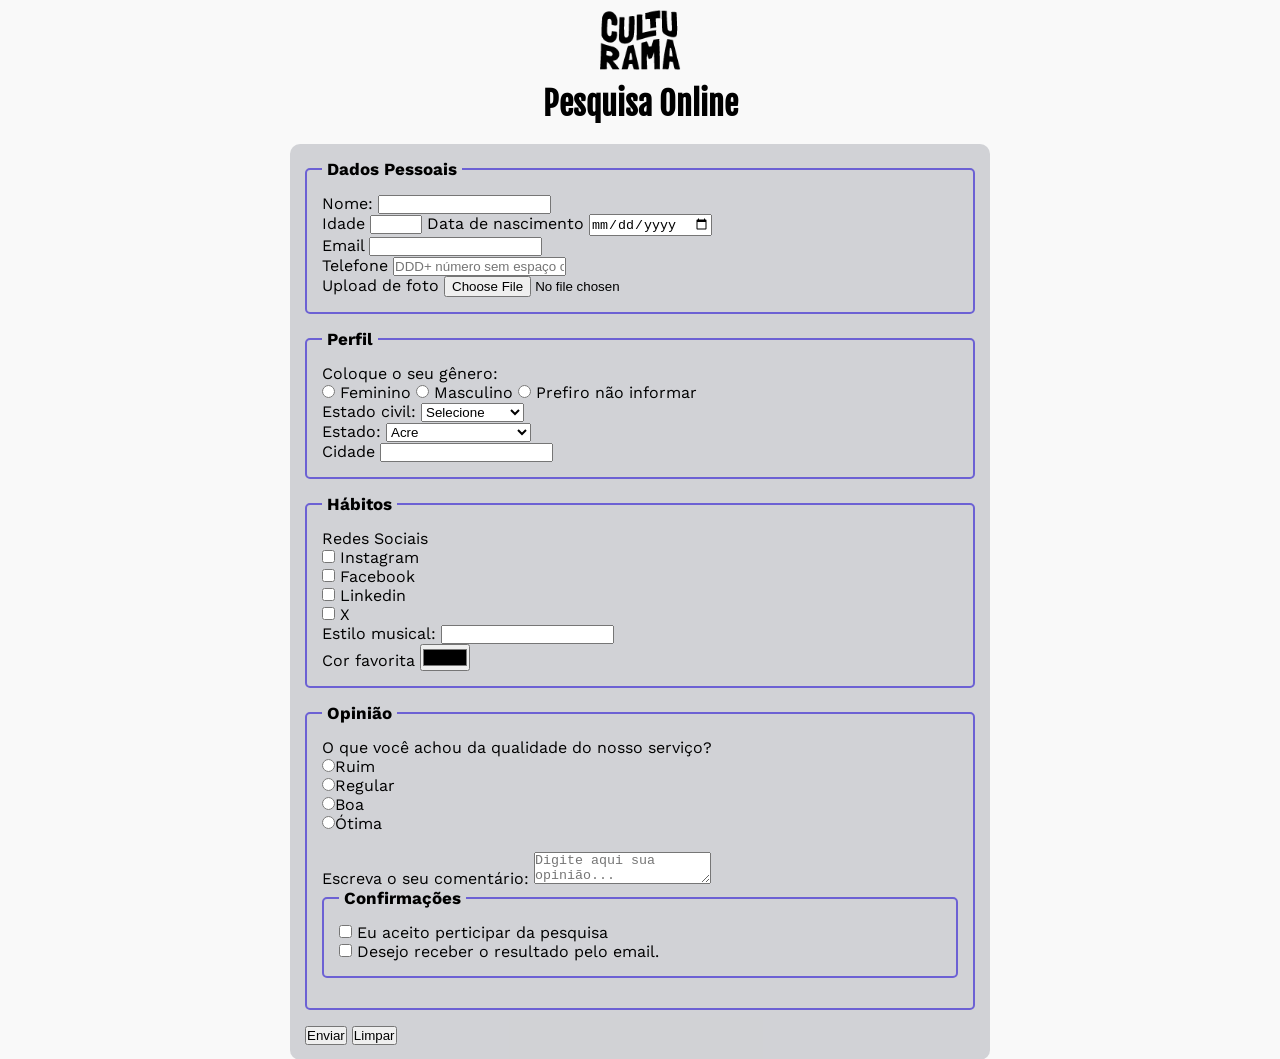
==== index.html @ 2912930f "Merge pull request #7 from IDuartee8/feat/adiciona-estilo Adiciona estilos no css" ====
<!DOCTYPE html>
<html lang="pt-br">
<head>
    <meta charset="UTF-8">
    <meta name="viewport" content="width=device-width, initial-scale=1.0">
    <link rel="icon" href="culturama-favico.png">
    <link rel="preconnect" href="https://fonts.googleapis.com">
    <link rel="preconnect" href="https://fonts.gstatic.com" crossorigin>
    <link href="https://fonts.googleapis.com/css2?family=Fjalla+One&family=Work+Sans&display=swap" rel="stylesheet">
    <link rel="stylesheet" href="style.css">

    <title>Pesquisa Culturama</title>
</head>
<body>
    <main>
    <header>
        <img src="img/logo-culturama.png" alt="logo culturama">

        <h1>Pesquisa Online</h1>
    </header>
    <section>
        <form action="" method="get">   
          <fieldset>
   
            <legend>Dados Pessoais</legend>
            
                <label for="name">Nome:
                </label>
                    <input id="name" type="text" name="userName" required>
                    <br>
                <label for="age">Idade
                </label>
                    <input id="age" type="number" name="userAge" min="12" max="100" required>
                
                <label for="birthDate">Data de nascimento
                </label>
                    <input id="birthDate" type="date" name="userBirthDate">
                    <br>

                <label for="email">Email</label> 
                    <input id="email" type="email" name="userEmail" required>
                    <br>

                <label for="phoneNumber">Telefone</label>
                    <input id="phoneNumber" type="tel" name="userPhoneNumber" pattern="[0-9]{11}" placeholder="DDD+ número sem espaço ou hífen">
                    <br>

                <label for="image">Upload de foto</label>
                    <input id="image" type="file" accept="iamge/*" name="userImage">
                    <br>
        </fieldset>
            <fieldset>
                <legend>Perfil</legend>
                    <p>Coloque o seu gênero:</p>

                   <input id="fem" type="radio" name="userGender" value="Feminino">
                   <label for="fem">Feminino
                   </label>

                   <input id="masc" type="radio" name="userGender" value="Masculino">
                   <label for="masc">Masculino
                   </label>

                   <input id="notInformed" type="radio" name="userGender" value="notInformed">
                   <label for="notInformed">Prefiro não informar
                   </label> 
                    <br>

                   <label for="maritalStatus">Estado civil:
                   </label>
                    <select id="maritalStatus" name="userMaritalStatus">

                        <option value="notInformed">Selecione</option>
                        <option value="Casado">Casado </option>
                        <option value="Solteiro">Solteiro</option>
                        <option value="Divorciado">Divorciado</option>
                        <option value="UniaoEstavel">União estável </option>
            </select>
                    <br>
                        <label for="state">Estado:</label>
                <select id="state" name="userState" required>
                        <option value="acre">Acre
                    </option>
                        <option value="alagoas">Alagoas
                    </option>
                        <option value="amapa">Amapá
                    </option>
                        <option value="amazonas">Amazonas
                    </option>
                        <option value="bahia">Bahia
                    </option>
                        <option value="ceara">Ceará
                    </option>
                        <option value="distritoFederal">Distrito Federal
                    </option>
                        <option value="espiritoSanto">Espírito Santo
                    </option>
                        <option value="goias">Goiás
                    </option>
                        <option value="maranhao">Maranhão
                    </option>
                        <option value="matoGrosso">Mato Grosso
                    </option>
                        <option value="matoGrossoDoSul">Mato Grosso do Sul
                    </option>
                        <option value="minasGerais">Minas Gerais
                    </option>
                        <option value="para">Pará
                    </option>
                        <option value="paraiba">Paraíba
                    </option>
                        <option value="parana">Paraná
                    </option>
                        <option value="pernambuco">Pernambuco
                    </option>
                        <option value="piaui">Piauí
                    </option>
                        <option value="rioDeJaneiro">Rio de Janeiro
                    </option>
                        <option value="rioGrandeDoNorte">Rio Grande do Norte
                    </option>
                        <option value="rioGrandeDoSul">Rio Grande do Sul
                    </option>
                        <option value="rondonia">Rondônia
                    </option>
                        <option value="roraima">Roraima
                    </option>
                        <option value="santaCatarina">Santa Catarina
                    </option>
                        <option value="saoPaulo">São Paulo
                    </option>
                        <option value="sergipe">Sergipe
                    </option>
                        <option value="tocantins">Tocantins
                    </option>
                </select>
                    <br>
                        <label for="city">Cidade 
                    </label>
                        <input id="city" type="text" name="userCity">
            </fieldset> 
                <fieldset>
                    <legend>Hábitos</legend>
                        <p>Redes Sociais</p>
                        <input id="instagram" type="checkbox" name="social" value="instagram">
                        <Label for="instagram">Instagram</Label>
                        <br>
                        <input id="facebook" type="checkbox" name="social" value="facebook">
                        <Label for="facebook">Facebook</Label>
                        <br>
                        <input id="linkedin" type="checkbox" name="social" value="linkedin">
                        <Label for="linkedin">Linkedin</Label>
                        <br>
                        <input id="X" type="checkbox" name="social" value="x">
                        <Label for="X">X</Label>
                        <br>
                    <label for="musicStyle">Estilo musical:</label>
                    <input list="styleTypes" id="musicStyle" type=" text" name="userMusicStyle">
                    
                    <datalist id="styleTypes">
                        <option value="Rock"></option>
                        <option value="Pop"></option>
                        <option value="Samba"></option>
                        <option value="Sertanejo"></option>
                        <option value="Reggae"></option>
                        <option value="Gospel"></option>
                    </datalist>
                    <br>
                    
                    <label for="favoriteColor">Cor favorita</label>
                    <input type="color" name="userFavoriteColor" id="favoriteColor">

                </fieldset>
                <fieldset>
                        <legend>Opinião</legend>
                            <p>O que você achou da qualidade do nosso serviço?</p>

                            <input id="bad" type="radio" name="userAvaliation" value="ruim"><label for="bad">Ruim
                                <br>
                            <input id="regular" type="radio" name="userAvaliation" value="regular"><label for="regular">Regular
                                <br>
                            <input id="good" type="radio" name="userAvaliation" value="Ruim"><label for="bad">Boa
                                <br>
                            <input id="great" type="radio" name="userAvaliation" value="great"><label for="great">Ótima</label>
                                <br>
                                <br>
                            <label for="comment">Escreva o seu comentário:</label>
                            <textarea id="comment" name="userComment" placeholder="Digite aqui sua opinião..."></textarea>
                            <br>
                        <fieldset>
                                <legend>Confirmações</legend>

                                    <input type="checkbox" name="userLgpd" id="userLgpdTerm" value="accepted" required>
                                    <label for="userLgpdTerm">Eu aceito perticipar da pesquisa</label>
                                    <br>
                                    <input type="checkbox" name="userGetResult" id="GetResult" value="accepted" required>
                                    <label for="userGetResult">Desejo receber o resultado pelo email.</label>
                                    <br>
                            </fieldset>
                    </fieldset>
                <button type="submit">Enviar</button>
                <button type="reset">Limpar</button>
        </form>
    </section>
    </main>
</body>
</html>
---- style.css ----
*{
    margin: 0;
    padding: 0;
    box-sizing: border-box;
}

body{
    background-color: #f9f9f9;
    font-family:"Work Sans", sans-serif;
}

main{
    width: 100%;
    max-width: 700px;
    margin: 0 auto;
}

header{
    text-align: center;
    margin-bottom: 20px;
}

h1{
    font-family:"Fjalla One", sans-serif;
}

form{
    background-color: rgba(112, 115, 128, 0.295);
    padding: 15px;
    border-radius: 10px;
}

fieldset{
    padding: 15px;
    border: 2px solid rgba(50, 32, 211, 0.63);
    border-radius: 5px;
    margin-bottom: 15px;
}

legend{
    font-weight: bold;
    font-size: 17px;
    padding: 0 5px;
}

img{
    width: 100px;
}
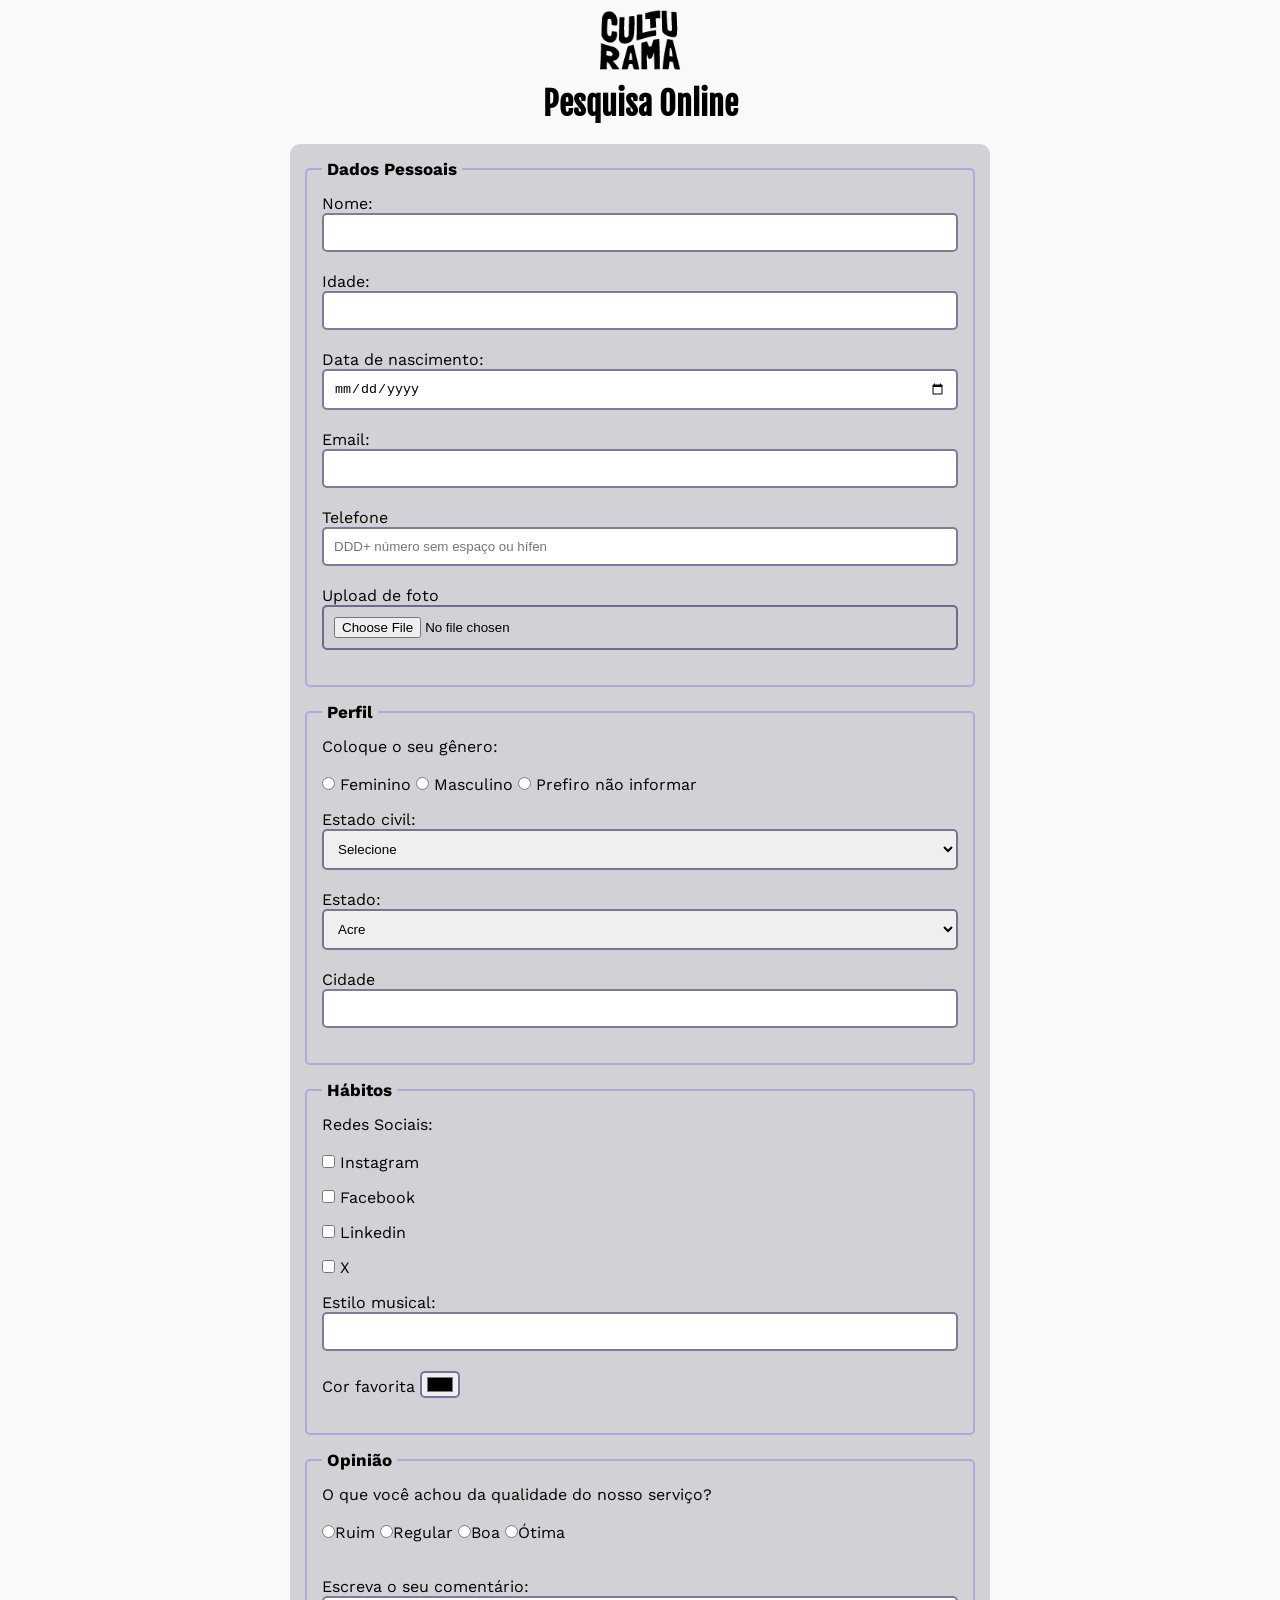
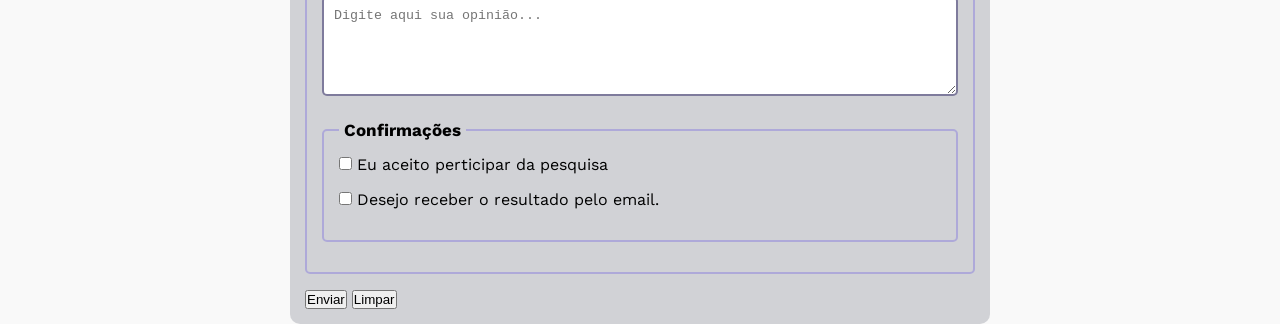
==== commit 8fdbd924: "Adiciona estilos nas tags, iunputs e ajusta erros de digitacao  no HTML" ====
--- a/index.html
+++ b/index.html
@@ -24,20 +24,16 @@
    
             <legend>Dados Pessoais</legend>
             
-                <label for="name">Nome:
-                </label>
+                <label for="name">Nome:</label>
                     <input id="name" type="text" name="userName" required>
                     <br>
-                <label for="age">Idade
-                </label>
+                <label for="age">Idade:</label>
                     <input id="age" type="number" name="userAge" min="12" max="100" required>
                 
-                <label for="birthDate">Data de nascimento
-                </label>
+                <label for="birthDate">Data de nascimento:</label>
                     <input id="birthDate" type="date" name="userBirthDate">
                     <br>
-
-                <label for="email">Email</label> 
+                <label for="email">Email:</label> 
                     <input id="email" type="email" name="userEmail" required>
                     <br>
 
@@ -51,7 +47,7 @@
         </fieldset>
             <fieldset>
                 <legend>Perfil</legend>
-                    <p>Coloque o seu gênero:</p>
+                    <p>Coloque o seu gênero:</p><br>
 
                    <input id="fem" type="radio" name="userGender" value="Feminino">
                    <label for="fem">Feminino
@@ -141,7 +137,8 @@
             </fieldset> 
                 <fieldset>
                     <legend>Hábitos</legend>
-                        <p>Redes Sociais</p>
+                        <p>Redes Sociais:</p><br>
+
                         <input id="instagram" type="checkbox" name="social" value="instagram">
                         <Label for="instagram">Instagram</Label>
                         <br>
@@ -173,18 +170,15 @@
                 </fieldset>
                 <fieldset>
                         <legend>Opinião</legend>
-                            <p>O que você achou da qualidade do nosso serviço?</p>
+                            <p>O que você achou da qualidade do nosso serviço?</p><br>
 
                             <input id="bad" type="radio" name="userAvaliation" value="ruim"><label for="bad">Ruim
-                                <br>
                             <input id="regular" type="radio" name="userAvaliation" value="regular"><label for="regular">Regular
-                                <br>
                             <input id="good" type="radio" name="userAvaliation" value="Ruim"><label for="bad">Boa
-                                <br>
                             <input id="great" type="radio" name="userAvaliation" value="great"><label for="great">Ótima</label>
                                 <br>
                                 <br>
-                            <label for="comment">Escreva o seu comentário:</label>
+                            <label for="comment">Escreva o seu comentário:</label><br>
                             <textarea id="comment" name="userComment" placeholder="Digite aqui sua opinião..."></textarea>
                             <br>
                         <fieldset>
--- a/style.css
+++ b/style.css
@@ -32,7 +32,7 @@
 
 fieldset{
     padding: 15px;
-    border: 2px solid rgba(50, 32, 211, 0.63);
+    border: 2px solid rgba(95, 80, 224, 0.315);
     border-radius: 5px;
     margin-bottom: 15px;
 }
@@ -43,6 +43,32 @@
     padding: 0 5px;
 }
 
+label{
+    margin-bottom: 5px;
+}
+
 img{
     width: 100px;
+}
+
+input, select, textarea {
+    width: 100%;
+    padding: 10px;
+    margin-bottom: 20px;
+    border: 2px solid rgba(51, 47, 99, 0.63);
+    border-radius: 5px;
+}
+
+textarea{
+    min-height: 100px;
+}
+
+input[type="radio"],
+input[type="checkbox"]{
+    width: auto;
+}
+
+input[type="color"]{
+    width: 40px;
+    padding: 0 3px;
 }
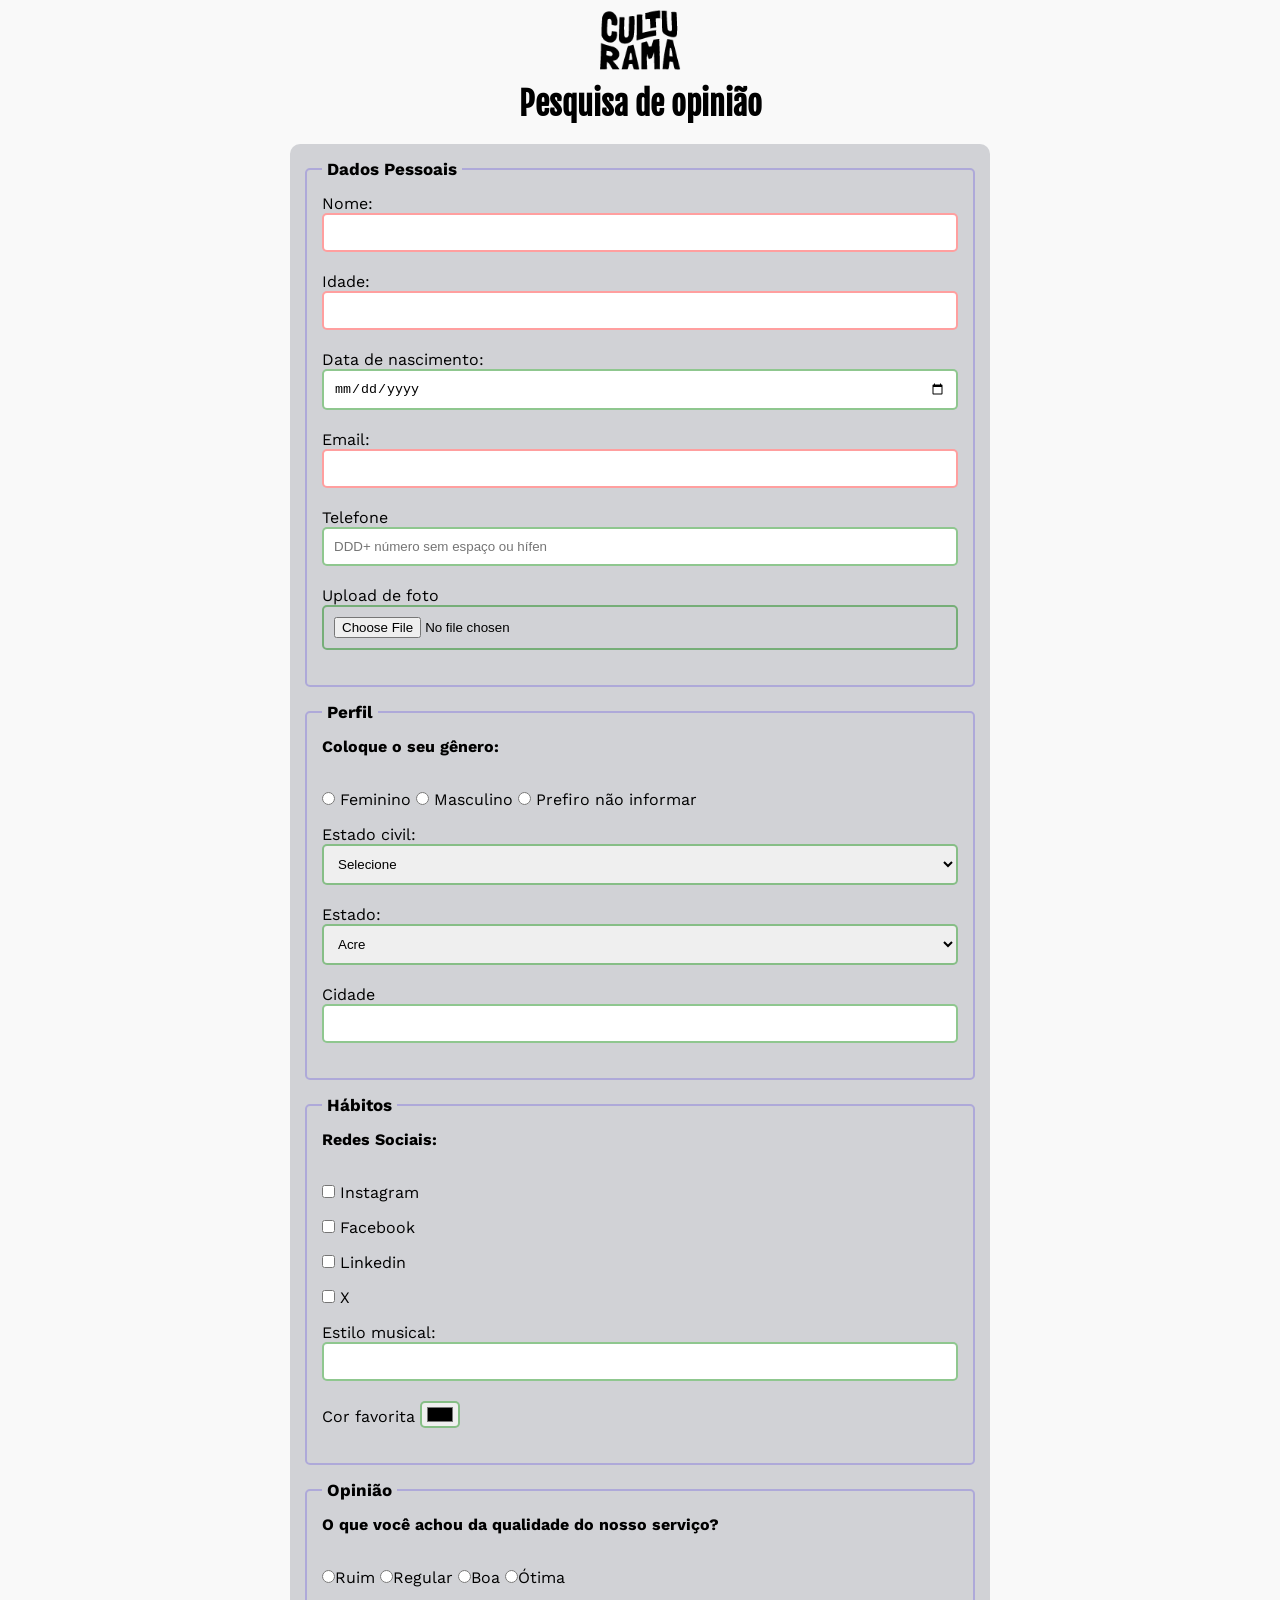
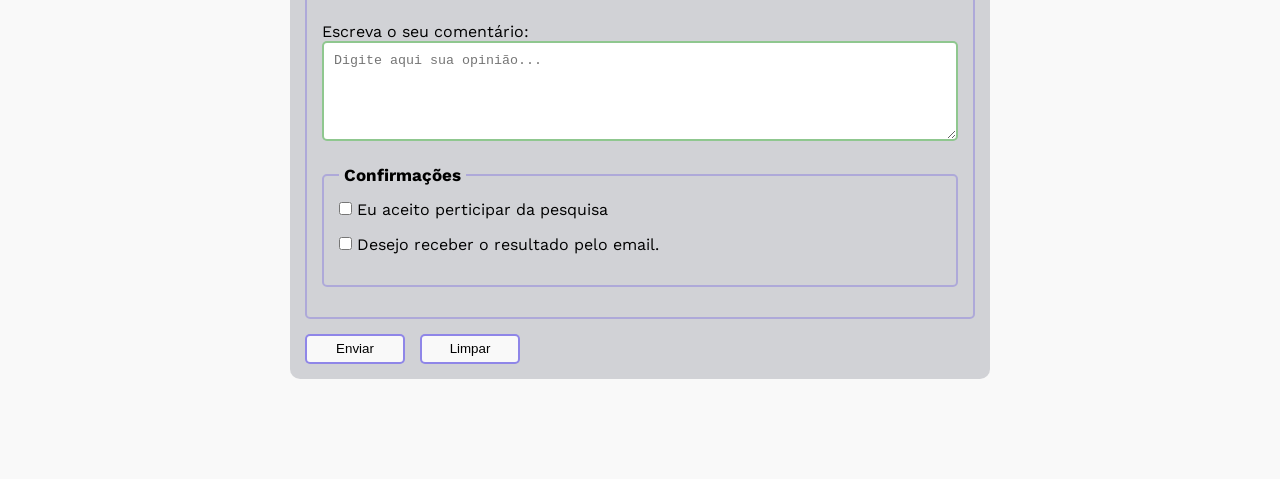
==== commit a8a84b57: "Adicionado todos os estilos css do formulario" ====
--- a/index.html
+++ b/index.html
@@ -16,7 +16,7 @@
     <header>
         <img src="img/logo-culturama.png" alt="logo culturama">
 
-        <h1>Pesquisa Online</h1>
+        <h1>Pesquisa de opinião</h1>
     </header>
     <section>
         <form action="" method="get">   
--- a/style.css
+++ b/style.css
@@ -28,6 +28,7 @@
     background-color: rgba(112, 115, 128, 0.295);
     padding: 15px;
     border-radius: 10px;
+    margin-bottom: 100px;
 }
 
 fieldset{
@@ -71,4 +72,41 @@
 input[type="color"]{
     width: 40px;
     padding: 0 3px;
+}
+
+input:invalid,
+select:invalid,
+textarea:invalid{
+    border-color: rgba(255, 0, 0, 0.377);
+}
+
+input:valid,
+select:valid,
+textarea:valid{
+    border-color: rgba(0, 128, 0, 0.438);
+}
+
+p{
+    margin-bottom: 15px;
+    font-weight: bold;
+}
+
+button{
+    width: 100px;
+    height: 30px;
+    margin-right: 10px;
+    border: 2px solid rgba(94, 80, 224, 0.678);
+    border-radius: 5px;
+    background-color: #f9f9f9;
+    cursor: pointer;
+}
+
+button[type="submit"]:hover{
+    background-color: green;
+    color: #f9f9f9;
+}
+
+button[type="reset"]:hover{
+    background-color: orangered;
+    color: #f9f9f9;
 }
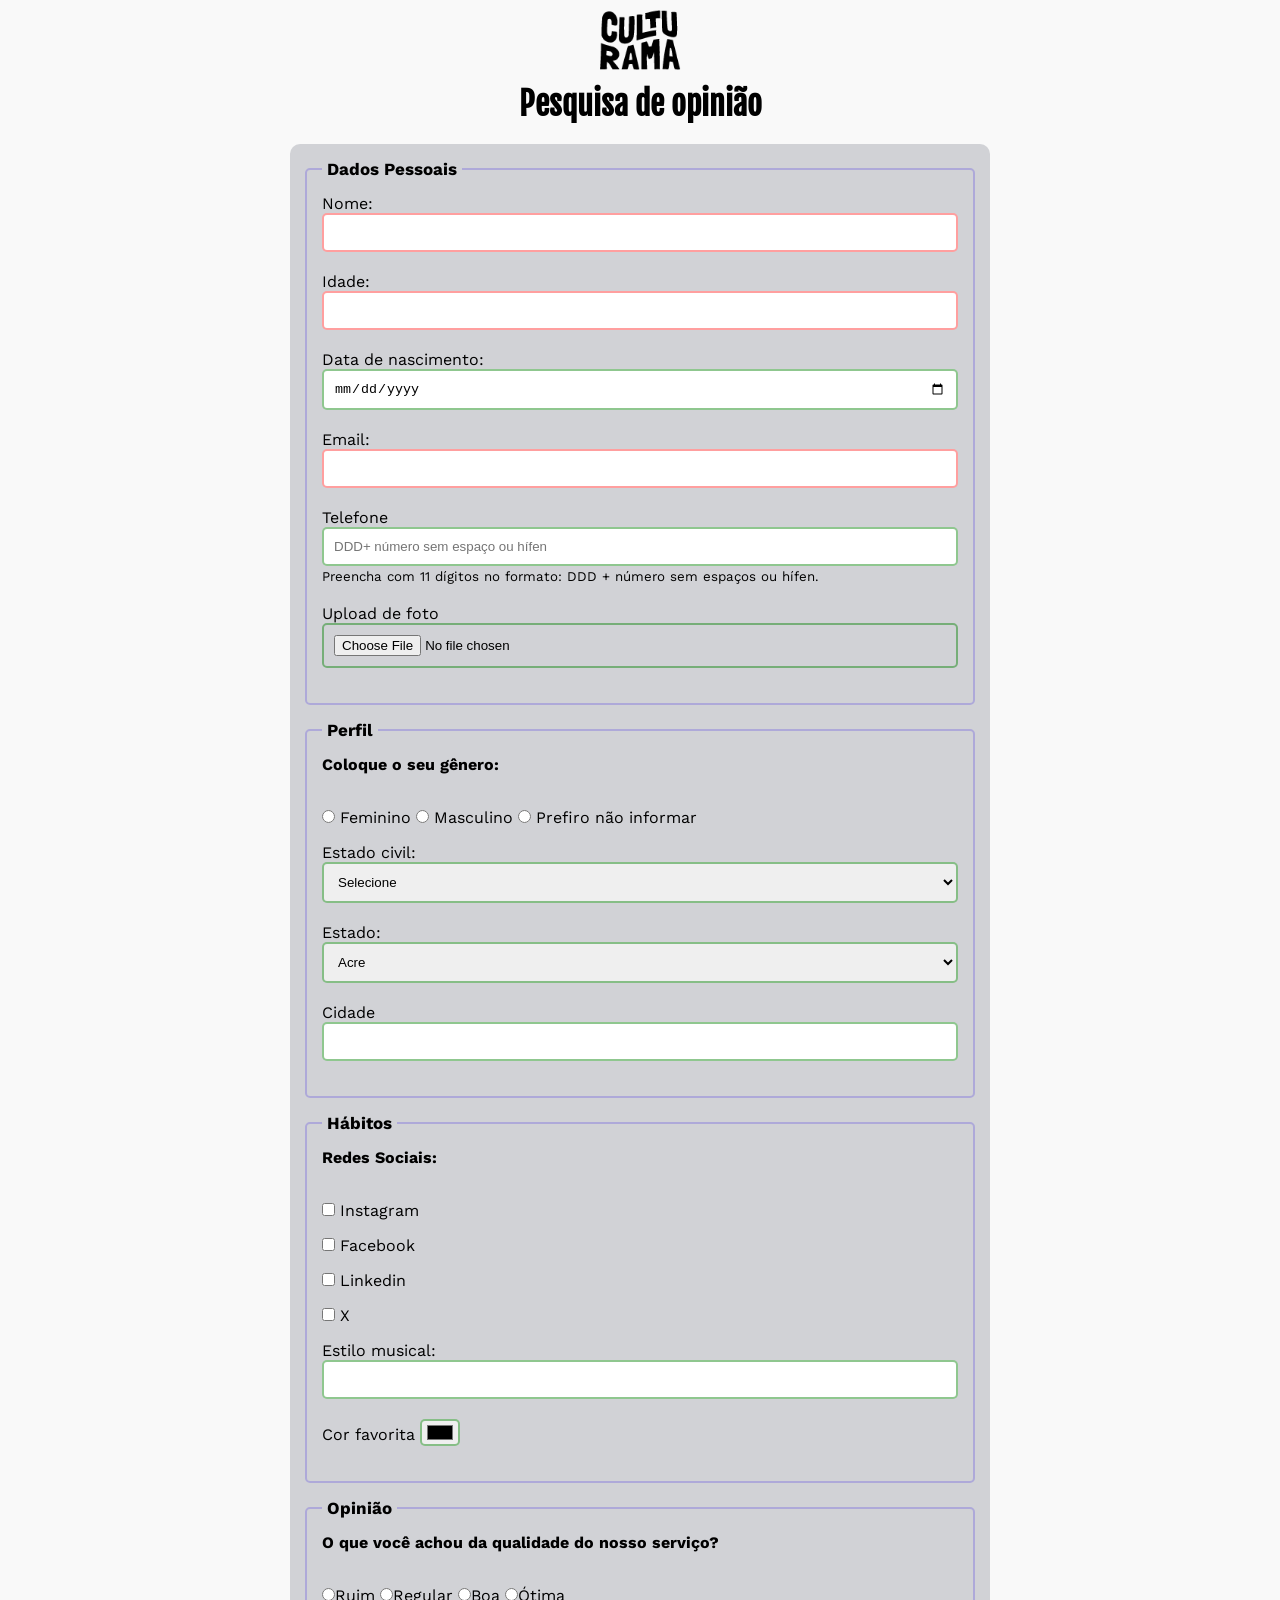
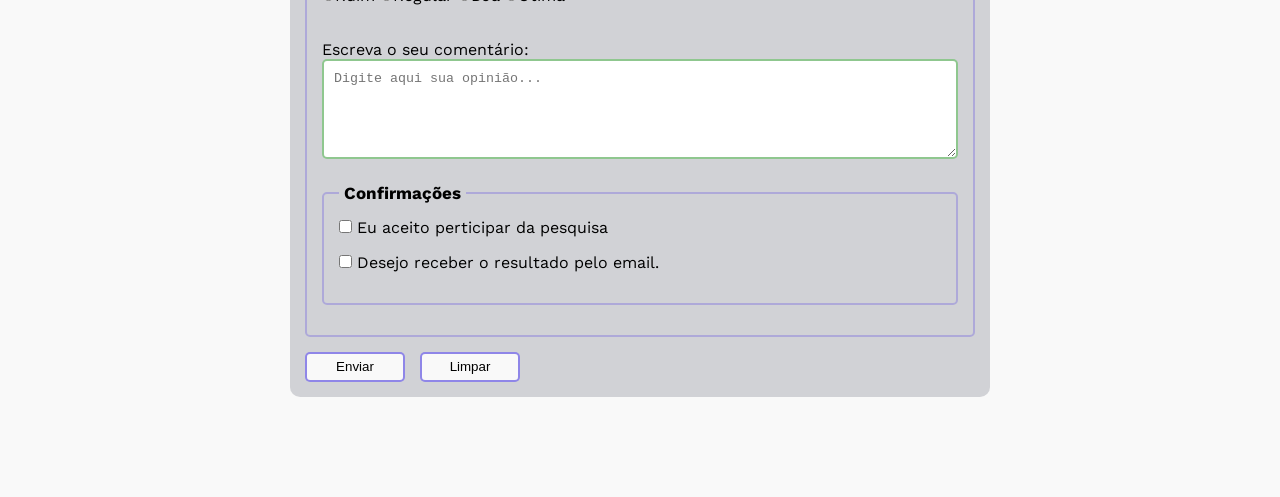
==== commit 0d26fd91: "Adiciona aria ao campo de telefone" ====
--- a/index.html
+++ b/index.html
@@ -7,7 +7,7 @@
     <link rel="preconnect" href="https://fonts.googleapis.com">
     <link rel="preconnect" href="https://fonts.gstatic.com" crossorigin>
     <link href="https://fonts.googleapis.com/css2?family=Fjalla+One&family=Work+Sans&display=swap" rel="stylesheet">
-    <link rel="stylesheet" href="style.css">
+    <link rel="stylesheet" href="css/style.css">
 
     <title>Pesquisa Culturama</title>
 </head>
@@ -19,9 +19,8 @@
         <h1>Pesquisa de opinião</h1>
     </header>
     <section>
-        <form action="" method="get">   
+        <form action="sucesso.html" method="get">   
           <fieldset>
-   
             <legend>Dados Pessoais</legend>
             
                 <label for="name">Nome:</label>
@@ -29,18 +28,16 @@
                     <br>
                 <label for="age">Idade:</label>
                     <input id="age" type="number" name="userAge" min="12" max="100" required>
-                
                 <label for="birthDate">Data de nascimento:</label>
                     <input id="birthDate" type="date" name="userBirthDate">
                     <br>
                 <label for="email">Email:</label> 
                     <input id="email" type="email" name="userEmail" required>
                     <br>
-
                 <label for="phoneNumber">Telefone</label>
-                    <input id="phoneNumber" type="tel" name="userPhoneNumber" pattern="[0-9]{11}" placeholder="DDD+ número sem espaço ou hífen">
+                    <input id="phoneNumber" type="tel" name="userPhoneNumber" pattern="[0-9]{11}" placeholder="DDD+ número sem espaço ou hífen" aria-describedby="phoneHelp">
+                    <small id="phoneHelp">Preencha com 11 dígitos no formato: DDD + número sem espaços ou hífen.</small>
                     <br>
-
                 <label for="image">Upload de foto</label>
                     <input id="image" type="file" accept="iamge/*" name="userImage">
                     <br>
--- a/css/style.css
+++ b/css/style.css
@@ -0,0 +1,121 @@
+*{
+    margin: 0;
+    padding: 0;
+    box-sizing: border-box;
+}
+
+body{
+    background-color: #f9f9f9;
+    font-family:"Work Sans", sans-serif;
+}
+
+main{
+    width: 100%;
+    max-width: 700px;
+    margin: 0 auto;
+}
+
+header{
+    text-align: center;
+    margin-bottom: 20px;
+}
+
+h1{
+    font-family:"Fjalla One", sans-serif;
+}
+
+form{
+    background-color: rgba(112, 115, 128, 0.295);
+    padding: 15px;
+    border-radius: 10px;
+    margin-bottom: 100px;
+}
+
+fieldset{
+    padding: 15px;
+    border: 2px solid rgba(95, 80, 224, 0.315);
+    border-radius: 5px;
+    margin-bottom: 15px;
+}
+
+legend{
+    font-weight: bold;
+    font-size: 17px;
+    padding: 0 5px;
+}
+
+label{
+    margin-bottom: 5px;
+}
+
+input[type="tel"]{
+    margin-bottom: 0;
+}
+
+small{
+    margin-bottom: 20px;
+    display: inline-block;
+}
+
+img{
+    width: 100px;
+}
+
+input, select, textarea {
+    width: 100%;
+    padding: 10px;
+    margin-bottom: 20px;
+    border: 2px solid rgba(51, 47, 99, 0.63);
+    border-radius: 5px;
+}
+
+textarea{
+    min-height: 100px;
+}
+
+input[type="radio"],
+input[type="checkbox"]{
+    width: auto;
+}
+
+input[type="color"]{
+    width: 40px;
+    padding: 0 3px;
+}
+
+input:invalid,
+select:invalid,
+textarea:invalid{
+    border-color: rgba(255, 0, 0, 0.377);
+}
+
+input:valid,
+select:valid,
+textarea:valid{
+    border-color: rgba(0, 128, 0, 0.438);
+}
+
+p{
+    margin-bottom: 15px;
+    font-weight: bold;
+}
+
+button{
+    width: 100px;
+    height: 30px;
+    margin-right: 10px;
+    border: 2px solid rgba(94, 80, 224, 0.678);
+    border-radius: 5px;
+    background-color: #f9f9f9;
+    cursor: pointer;
+}
+
+button[type="submit"]:hover{
+    background-color: green;
+    color: #f9f9f9;
+}
+
+button[type="reset"]:hover{
+    background-color: orangered;
+    color: #f9f9f9;
+}
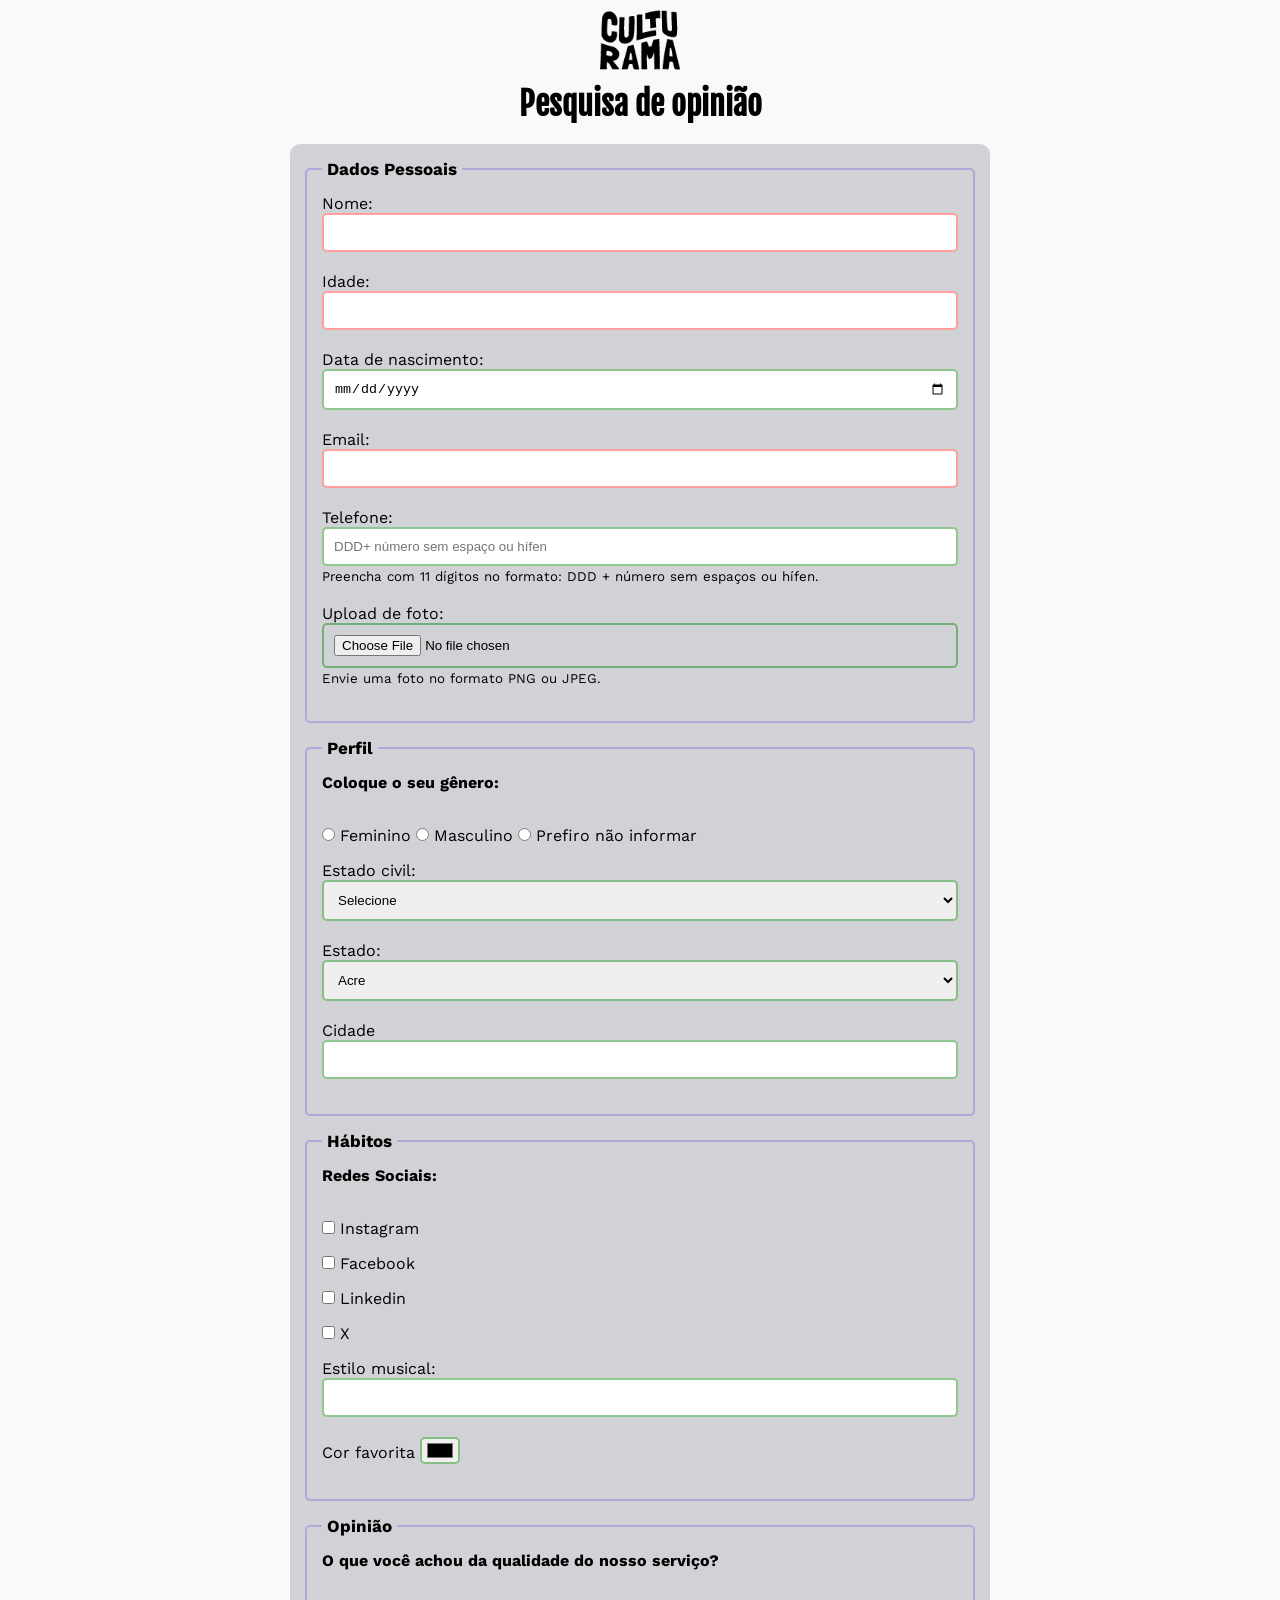
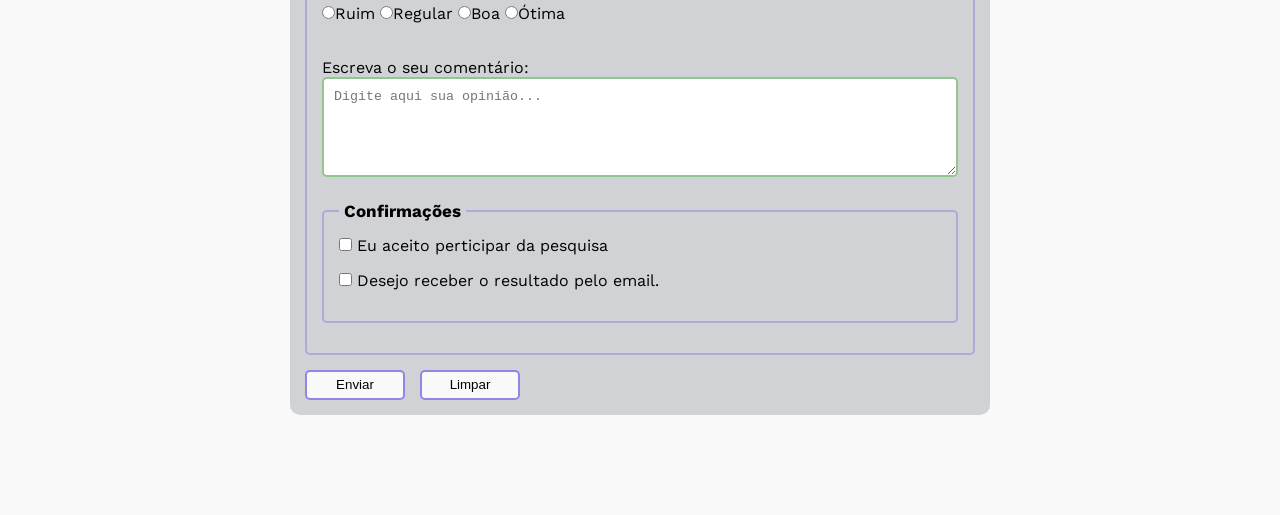
==== commit 64de3204: "Adiciona aria ao campo de upload de imagen]" ====
--- a/index.html
+++ b/index.html
@@ -34,12 +34,13 @@
                 <label for="email">Email:</label> 
                     <input id="email" type="email" name="userEmail" required>
                     <br>
-                <label for="phoneNumber">Telefone</label>
+                <label for="phoneNumber">Telefone:</label>
                     <input id="phoneNumber" type="tel" name="userPhoneNumber" pattern="[0-9]{11}" placeholder="DDD+ número sem espaço ou hífen" aria-describedby="phoneHelp">
                     <small id="phoneHelp">Preencha com 11 dígitos no formato: DDD + número sem espaços ou hífen.</small>
                     <br>
-                <label for="image">Upload de foto</label>
-                    <input id="image" type="file" accept="iamge/*" name="userImage">
+                <label for="image">Upload de foto:</label>
+                    <input id="image" type="file" accept="iamge/*" name="userImage" aria-describedby="imageHelp">
+                    <small id="imageHelp">Envie uma foto no formato PNG ou JPEG.</small>
                     <br>
         </fieldset>
             <fieldset>
--- a/css/style.css
+++ b/css/style.css
@@ -48,7 +48,8 @@
     margin-bottom: 5px;
 }
 
-input[type="tel"]{
+input[type="tel"],
+input[type="file"]{
     margin-bottom: 0;
 }
 
